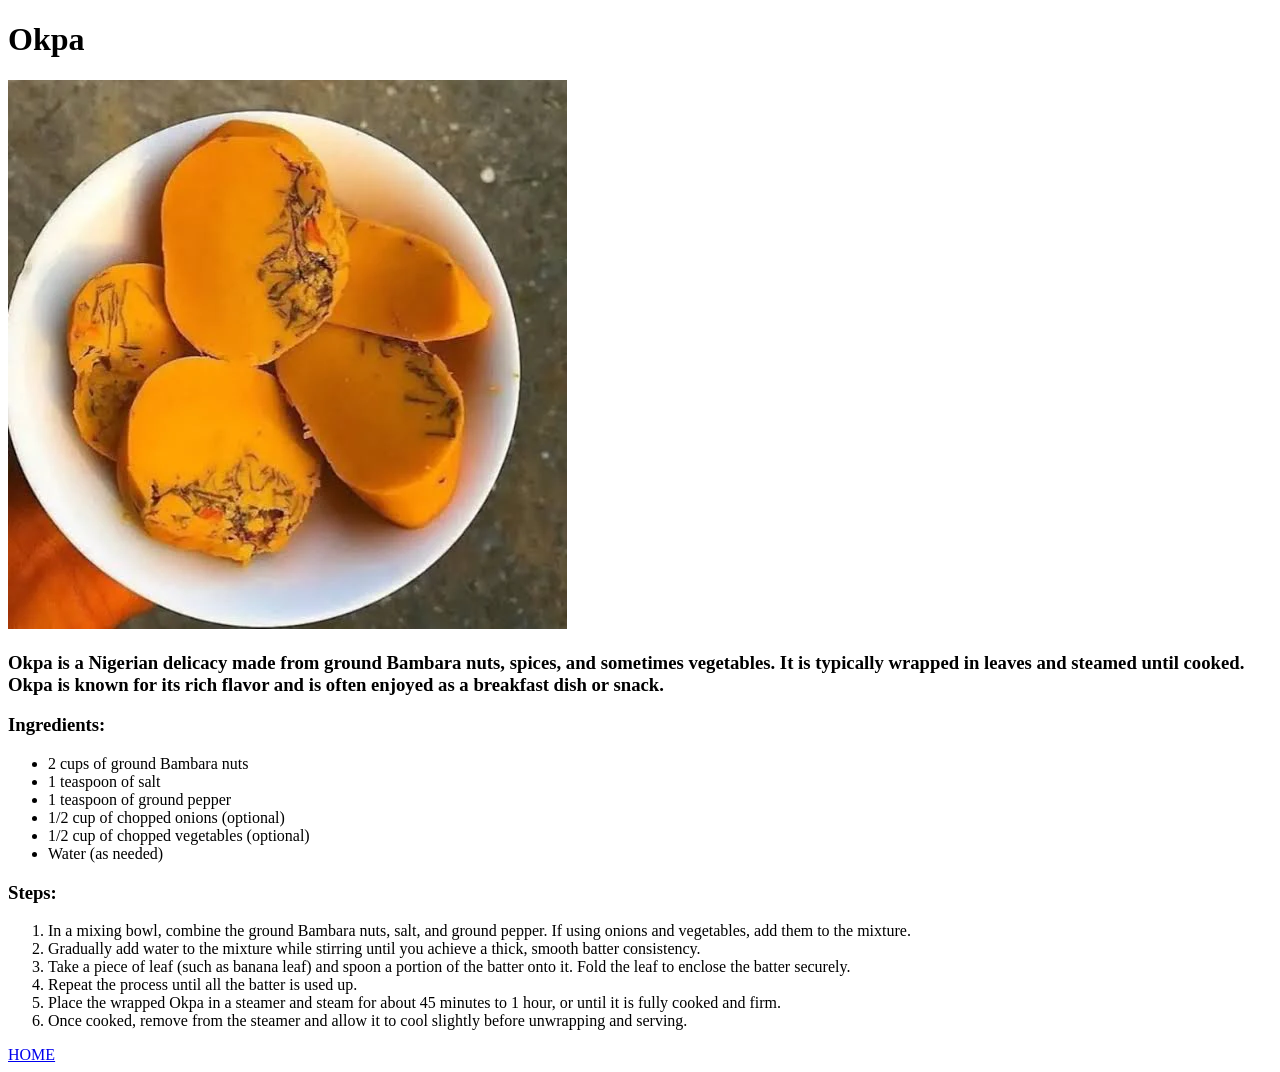
==== recipes/okpa.html @ ac5669d6 "Complete Odin Recipes Project" ====
<!DOCTYPE html>
<html lang="en">
<head>
    <meta charset="UTF-8">
    <meta name="viewport" content="width=device-width, initial-scale=1.0">
    <title>Document</title>
</head>
<body>
   <h1>Okpa</h1> 
   <img src="../images/Okpa.jpg" alt="Okpa">
    <h3>Okpa is a Nigerian delicacy made from ground Bambara nuts, spices, and sometimes vegetables. It is typically wrapped in leaves and steamed until cooked. Okpa is known for its rich flavor and is often enjoyed as a breakfast dish or snack.</h3>
<h3>Ingredients:</h3>
<ul>    
    <li>2 cups of ground Bambara nuts</li>
    <li>1 teaspoon of salt</li>
    <li>1 teaspoon of ground pepper</li>
    <li>1/2 cup of chopped onions (optional)</li>
    <li>1/2 cup of chopped vegetables (optional)</li>
    <li>Water (as needed)</li>
</ul>
<h3>Steps:</h3>
<ol>
    <li>In a mixing bowl, combine the ground Bambara nuts, salt, and ground pepper. If using onions and vegetables, add them to the mixture.</li>
    <li>Gradually add water to the mixture while stirring until you achieve a thick, smooth batter consistency.</li>
    <li>Take a piece of leaf (such as banana leaf) and spoon a portion of the batter onto it. Fold the leaf to enclose the batter securely.</li>
    <li>Repeat the process until all the batter is used up.</li>
    <li>Place the wrapped Okpa in a steamer and steam for about 45 minutes to 1 hour, or until it is fully cooked and firm.</li>
    <li>Once cooked, remove from the steamer and allow it to cool slightly before unwrapping and serving.</li>
</ol>
   <a href="../index.html">HOME</a>
</body>

   

</html>
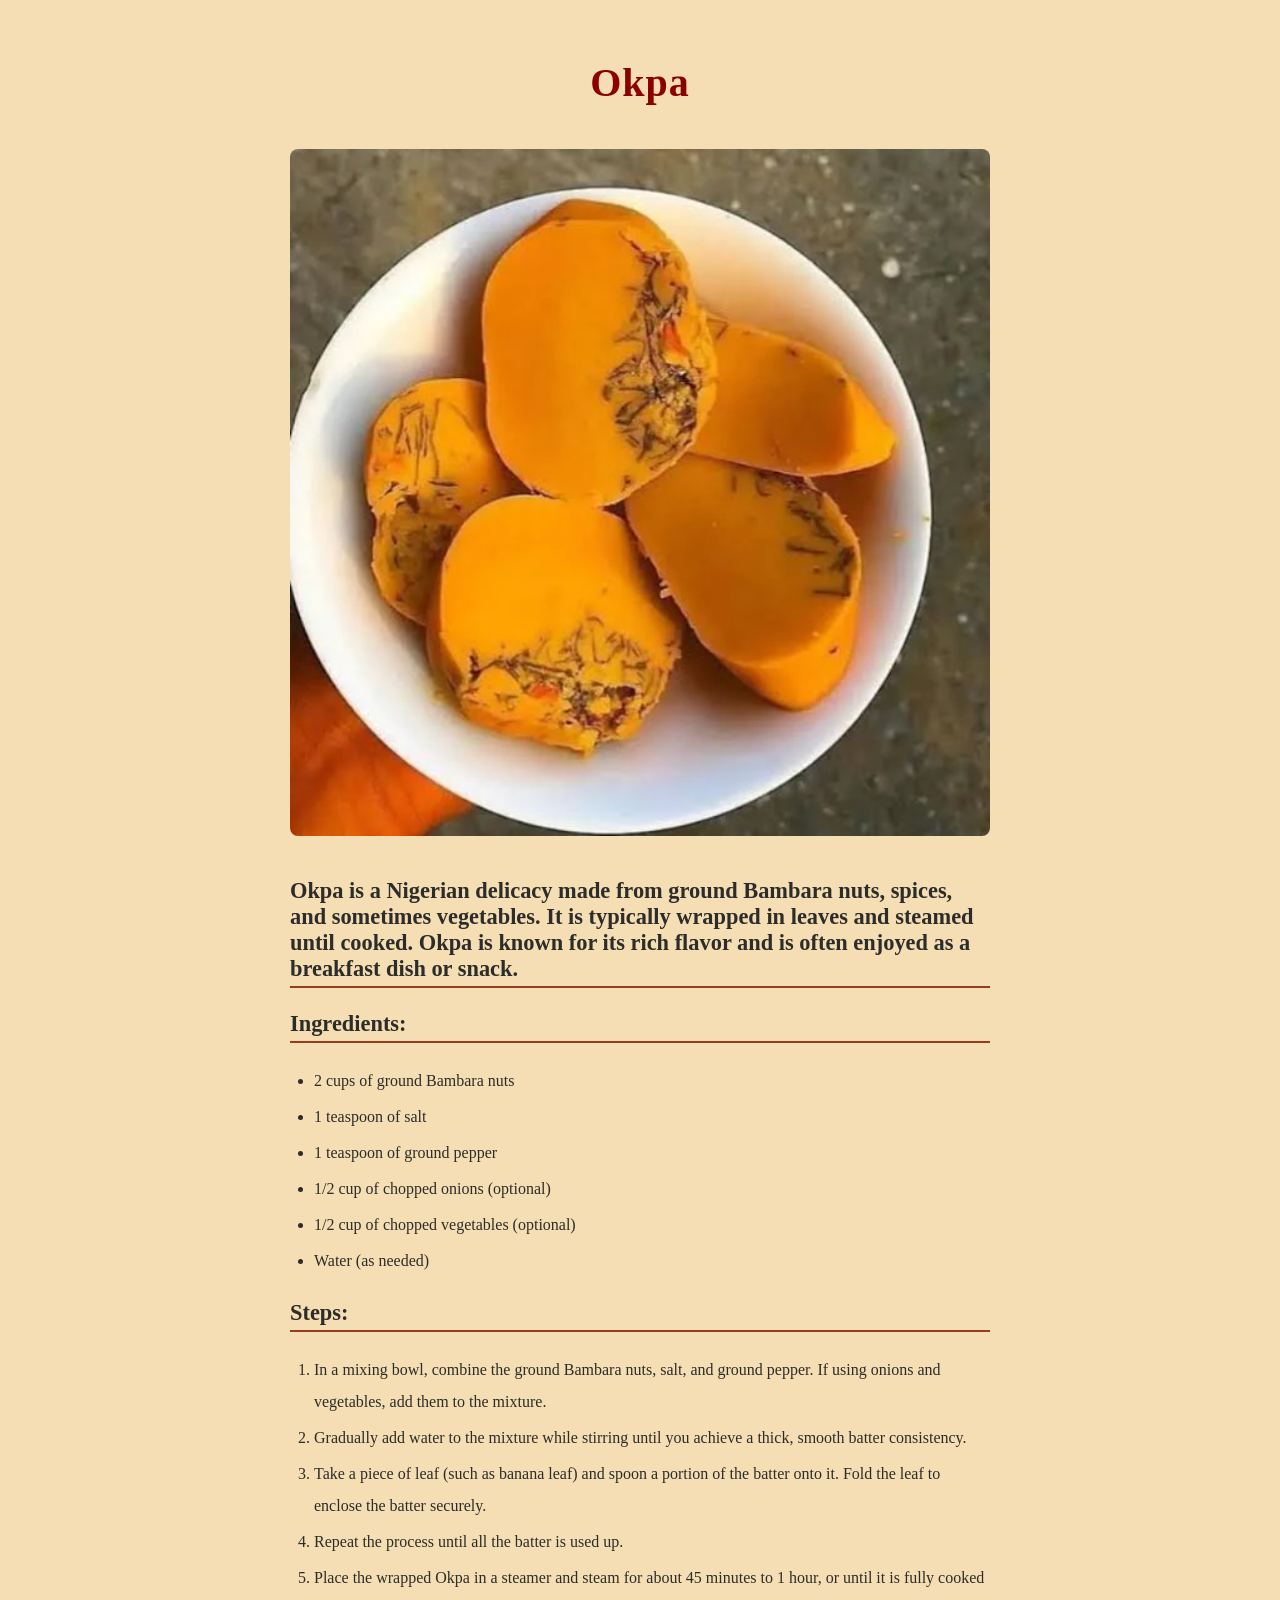
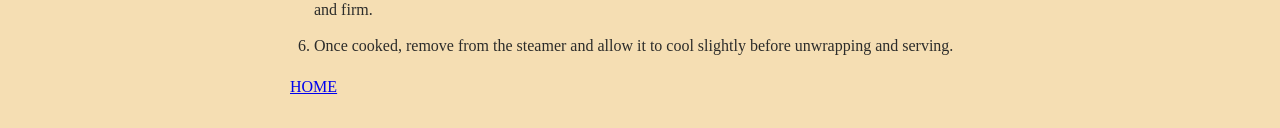
==== commit 4c13d25e: "apply CSS" ====
--- a/recipes/okpa.html
+++ b/recipes/okpa.html
@@ -4,6 +4,7 @@
     <meta charset="UTF-8">
     <meta name="viewport" content="width=device-width, initial-scale=1.0">
     <title>Document</title>
+    <link rel="stylesheet" href="../style.css">
 </head>
 <body>
    <h1>Okpa</h1> 
--- a/style.css
+++ b/style.css
@@ -0,0 +1,36 @@
+body {
+    background-color:wheat;  
+  font-family: Georgia, serif;
+  color: #2c2c2a;              /* dark text */
+  max-width: 700px;
+  margin: 0 auto;             /* center on page */
+  padding: 2rem;
+}
+h1 {
+  font-size: 2.5rem;
+  color: darkred;              /* warm accent */
+  text-align: center;
+  letter-spacing: 1px;
+}
+h3 {
+  font-size: 1.4rem;
+  border-bottom: 2px solid #993c1d;
+  padding-bottom: 4px;
+}
+/* === Image === */
+img {
+  width: 100%;
+  border-radius: 8px;
+  margin: 1rem 0;
+}
+/* === Description paragraph === */
+
+
+/* === Lists === */
+ul, ol {
+  line-height: 2;
+  padding-left: 1.5rem;
+}
+li {
+  margin-bottom: 4px;
+}
